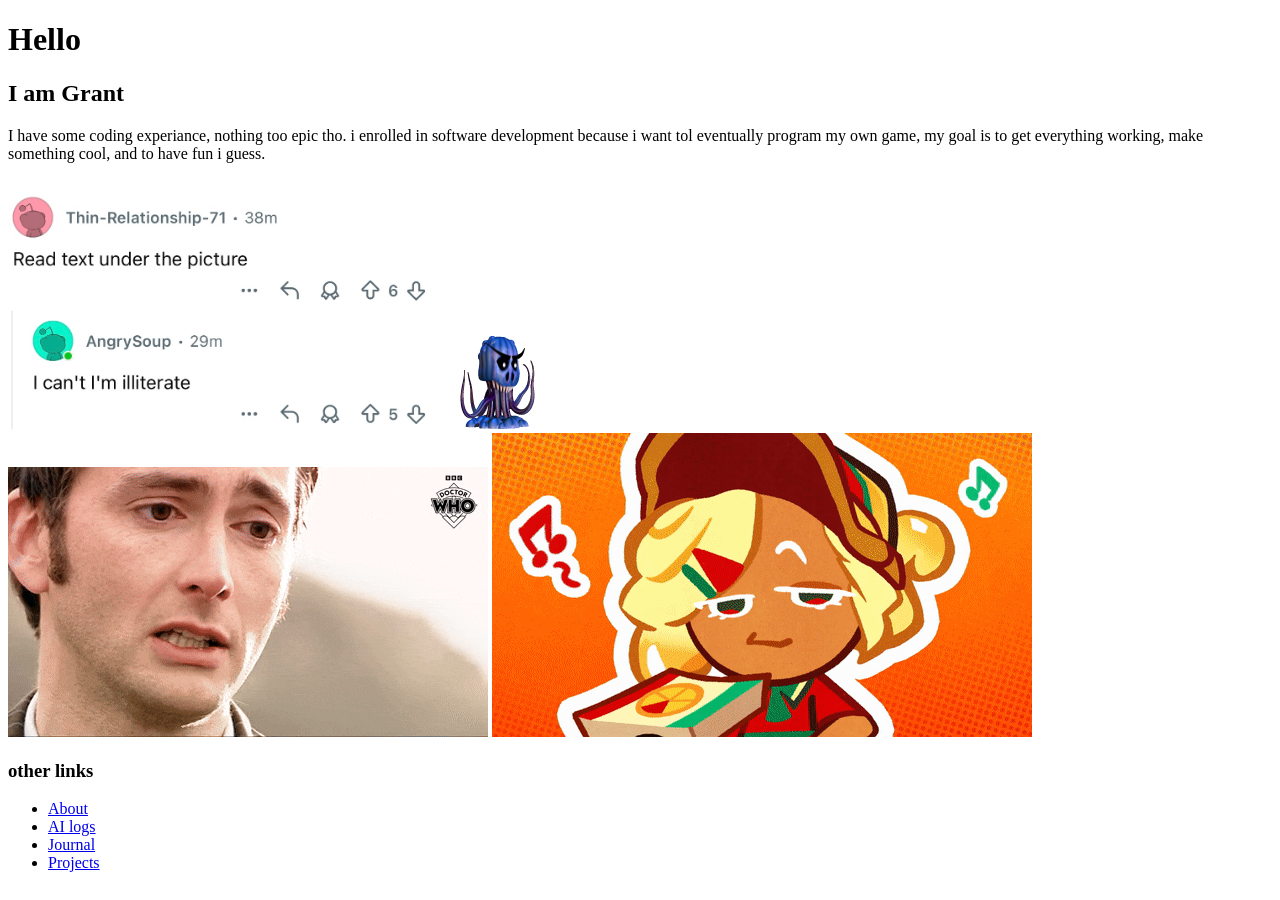
==== index.html @ 11cbb402 "ver1" ====
<!DOCTYPE html>
<html lang="en">
<head>
    <meta charset="UTF-8">
    <meta name="viewport" content="width=device-width, initial-scale=1.0">
    <title>Home</title>
</head>
<body>
    <h1>Hello</h1>
    <h2>I am Grant</h2>
    <p>I have some coding experiance, nothing too epic tho. i enrolled in software development because i want tol eventually program my own game, my goal is to get everything working, make something cool, and to have fun i guess.</p>
    <img src="images/IMG_4145.JPEG" height="250">
    <img src="images/IMG_3598.GIF" height="100" width="100"><br>
    <img src="images/giphy.GIF" alt="">
    <img src="images/IMG_4280.GIF" alt="">

    <div id="Navi">
        <h3>other links</h3>
            <ul>
                <li><a href="about.html">About</a></li>
                <li><a href="ai-log.html">AI logs</a></li>
                <li><a href="journal.html">Journal</a></li>
                <li><a href="projects.html">Projects</a></li>
            </ul>
    </div>
</body>
</html>
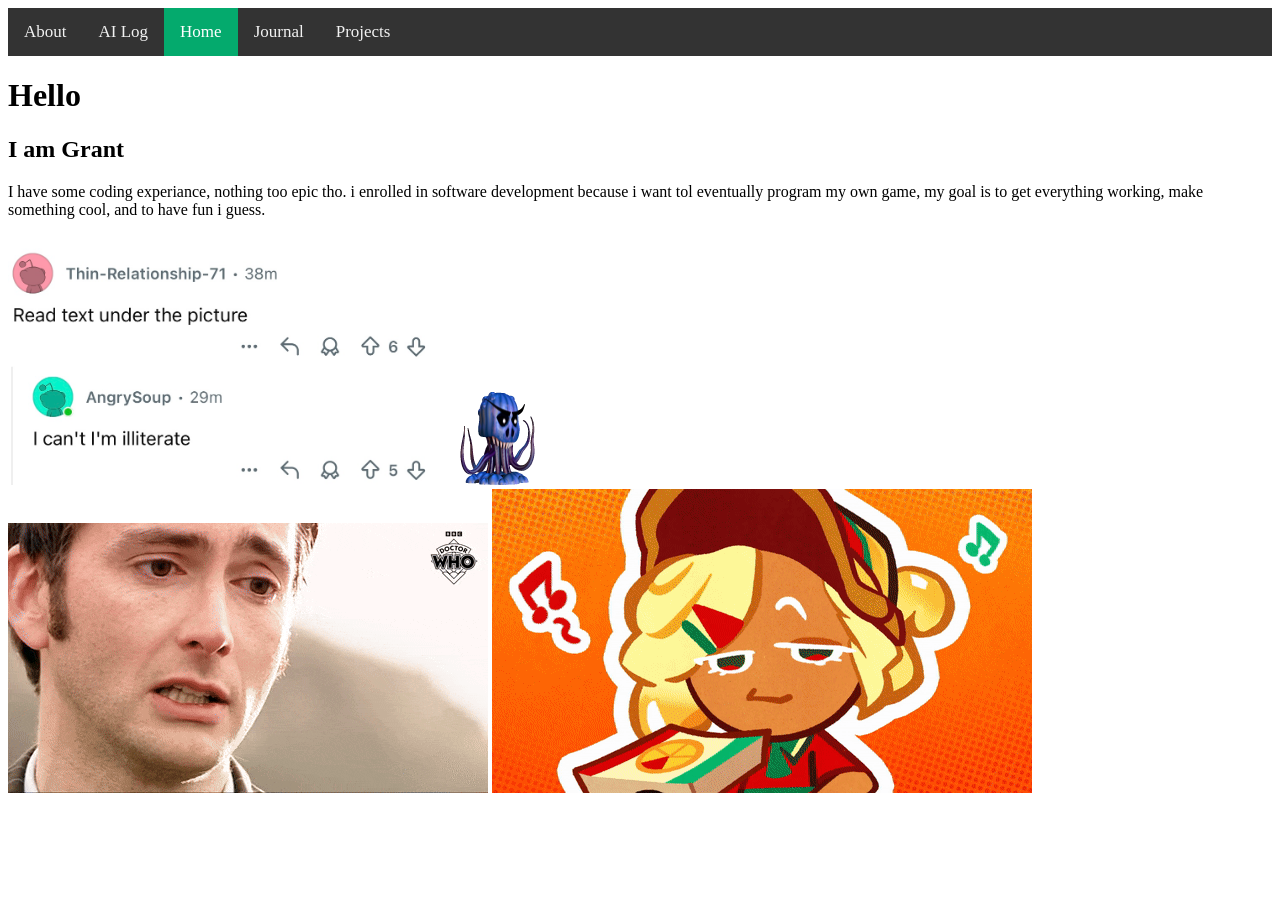
==== commit 8af6b84b: "yep" ====
--- a/index.html
+++ b/index.html
@@ -4,8 +4,16 @@
     <meta charset="UTF-8">
     <meta name="viewport" content="width=device-width, initial-scale=1.0">
     <title>Home</title>
+    <link rel="stylesheet" href="CSS/styles.css">
 </head>
 <body>
+    <div class="topnav">
+        <a href="about.html">About</a>
+        <a href="ai-log.html">AI Log</a>
+        <a class="active" href="index.html">Home</a>
+        <a href="journal.html">Journal</a>     
+        <a href="projects.html">Projects</a>       
+    </div>  
     <h1>Hello</h1>
     <h2>I am Grant</h2>
     <p>I have some coding experiance, nothing too epic tho. i enrolled in software development because i want tol eventually program my own game, my goal is to get everything working, make something cool, and to have fun i guess.</p>
@@ -14,14 +22,6 @@
     <img src="images/giphy.GIF" alt="">
     <img src="images/IMG_4280.GIF" alt="">
 
-    <div id="Navi">
-        <h3>other links</h3>
-            <ul>
-                <li><a href="about.html">About</a></li>
-                <li><a href="ai-log.html">AI logs</a></li>
-                <li><a href="journal.html">Journal</a></li>
-                <li><a href="projects.html">Projects</a></li>
-            </ul>
-    </div>
+
 </body>
 </html>
--- a/CSS/styles.css
+++ b/CSS/styles.css
@@ -0,0 +1,27 @@
+/* Add a black background color to the top navigation */
+.topnav {
+  background-color: #333;
+  overflow: hidden;
+}
+
+/* Style the links inside the navigation bar */
+.topnav a {
+  float: left;
+  color: #f2f2f2;
+  text-align: center;
+  padding: 14px 16px;
+  text-decoration: none;
+  font-size: 17px;
+}
+
+/* Change the color of links on hover */
+.topnav a:hover {
+  background-color: #ddd;
+  color: black;
+}
+
+/* Add a color to the active/current link */
+.topnav a.active {
+  background-color: #04AA6D;
+  color: white;
+}
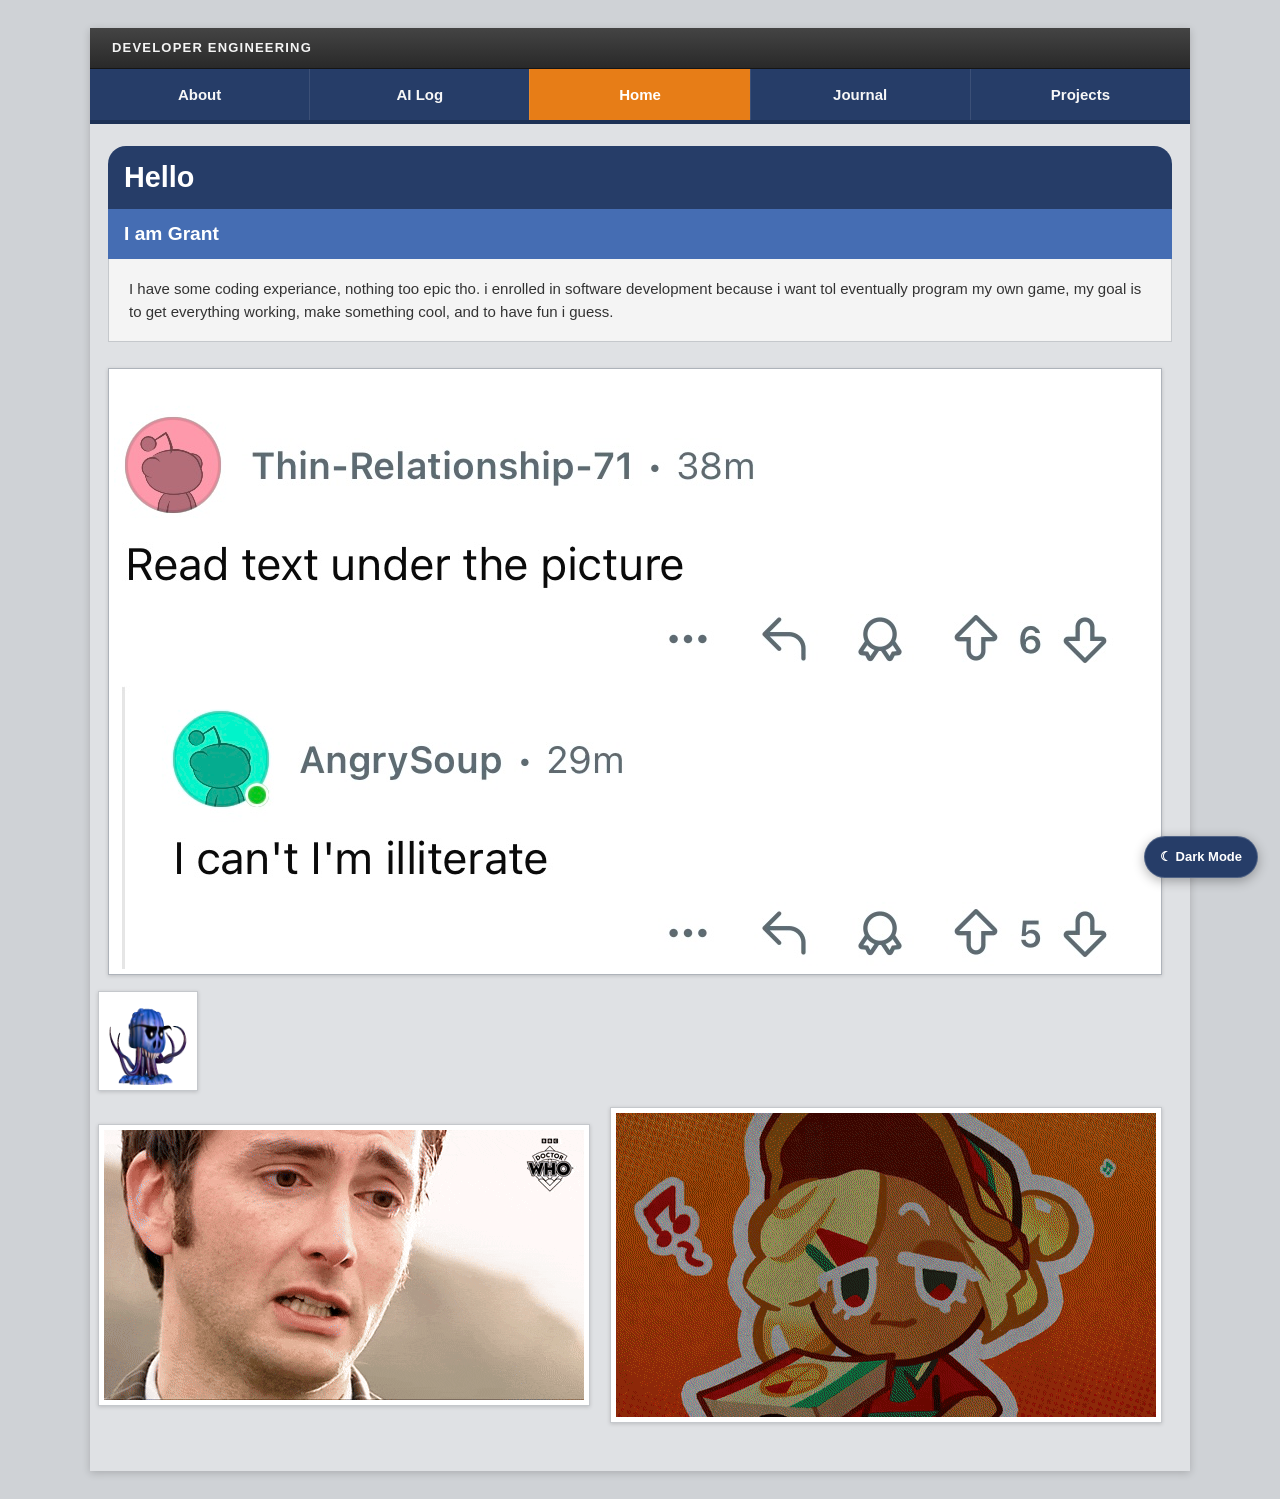
==== commit 674fa95b: "Enable sitewide theme switcher on Home" ====
--- a/index.html
+++ b/index.html
@@ -5,15 +5,16 @@
     <meta name="viewport" content="width=device-width, initial-scale=1.0">
     <title>Home</title>
     <link rel="stylesheet" href="CSS/styles.css">
+    <script src="js/theme.js" defer></script>
 </head>
 <body>
     <div class="topnav">
         <a href="about.html">About</a>
         <a href="ai-log.html">AI Log</a>
         <a class="active" href="index.html">Home</a>
-        <a href="journal.html">Journal</a>     
-        <a href="projects.html">Projects</a>       
-    </div>  
+        <a href="journal.html">Journal</a>
+        <a href="projects.html">Projects</a>
+    </div>
     <h1>Hello</h1>
     <h2>I am Grant</h2>
     <p>I have some coding experiance, nothing too epic tho. i enrolled in software development because i want tol eventually program my own game, my goal is to get everything working, make something cool, and to have fun i guess.</p>
@@ -21,7 +22,5 @@
     <img src="images/IMG_3598.GIF" height="100" width="100"><br>
     <img src="images/giphy.GIF" alt="">
     <img src="images/IMG_4280.GIF" alt="">
-
-
 </body>
 </html>
--- a/CSS/styles.css
+++ b/CSS/styles.css
@@ -1,27 +1,205 @@
-/* Add a black background color to the top navigation */
+/*
+ * Developer Engineering site theme
+ * Inspired by the layered, game-profile feel of the reference site.
+ */
+
+:root {
+  --ink: #252525;
+  --ink-soft: #3b3b3b;
+  --navy: #263d68;
+  --blue: #456db3;
+  --blue-dark: #345b9e;
+  --blue-light: #e8eef8;
+  --orange: #e77d17;
+  --page: #dfe1e4;
+  --panel: #f4f4f4;
+  --panel-dark: #d4d6d9;
+  --line: #c5c8cc;
+  --text: #333;
+  --muted: #777;
+  --white: #fff;
+  --shadow: 0 2px 8px rgba(0, 0, 0, 0.18);
+}
+
+html[data-theme="dark"] {
+  --ink: #e9e9e9;
+  --ink-soft: #cfcfcf;
+  --navy: #172844;
+  --blue: #385b96;
+  --blue-dark: #294775;
+  --blue-light: #202d43;
+  --orange: #d86f16;
+  --page: #202225;
+  --panel: #2b2d31;
+  --panel-dark: #383a3f;
+  --line: #484b51;
+  --text: #e5e5e5;
+  --muted: #a7a7a7;
+  --white: #fff;
+  --shadow: 0 2px 10px rgba(0, 0, 0, 0.45);
+}
+
+* { box-sizing: border-box; }
+
+html {
+  min-height: 100%;
+  background: #cfd2d6;
+  color-scheme: light;
+}
+
+html[data-theme="dark"] { color-scheme: dark; }
+
+body {
+  width: min(1100px, calc(100% - 28px));
+  min-height: 100vh;
+  margin: 28px auto;
+  padding: 0 0 40px;
+  color: var(--text);
+  background: var(--page);
+  font-family: Arial, Helvetica, sans-serif;
+  font-size: 15px;
+  line-height: 1.55;
+  box-shadow: var(--shadow);
+  transition: background-color .25s ease, color .25s ease;
+}
+
+body::before {
+  content: "DEVELOPER ENGINEERING";
+  display: block;
+  padding: 10px 22px;
+  color: #f4f4f4;
+  background: linear-gradient(180deg, #444 0%, #292929 100%);
+  border-bottom: 1px solid #151515;
+  font-size: 13px;
+  font-weight: 700;
+  letter-spacing: 1.2px;
+}
+
 .topnav {
-  background-color: #333;
+  display: flex;
+  align-items: stretch;
+  justify-content: center;
+  min-height: 52px;
   overflow: hidden;
-}
-
-/* Style the links inside the navigation bar */
+  background: var(--navy);
+  border-bottom: 4px solid #1d3155;
+}
+
 .topnav a {
-  float: left;
-  color: #f2f2f2;
+  position: relative;
+  display: flex;
+  align-items: center;
+  justify-content: center;
+  flex: 1 1 0;
+  min-width: 120px;
+  padding: 14px 18px;
+  color: #f7f7f7;
   text-align: center;
-  padding: 14px 16px;
   text-decoration: none;
-  font-size: 17px;
-}
-
-/* Change the color of links on hover */
-.topnav a:hover {
-  background-color: #ddd;
-  color: black;
-}
-
-/* Add a color to the active/current link */
-.topnav a.active {
-  background-color: #04AA6D;
-  color: white;
-}+  font-size: 15px;
+  font-weight: 700;
+  transition: background-color .18s ease, color .18s ease;
+}
+
+.topnav a + a { border-left: 1px solid rgba(255,255,255,.1); }
+.topnav a:hover, .topnav a:focus-visible { background: var(--blue-dark); color: #fff; }
+.topnav a.active { background: var(--orange); color: #fff; }
+.topnav a.active::after {
+  content: "";
+  position: absolute;
+  right: 18px;
+  bottom: -4px;
+  left: 18px;
+  height: 4px;
+  background: #f5a24c;
+}
+
+/* Sitewide theme switcher */
+.theme-toggle {
+  position: fixed;
+  right: 22px;
+  bottom: 22px;
+  z-index: 1000;
+  padding: 10px 15px;
+  color: #fff;
+  background: var(--navy);
+  border: 1px solid rgba(255,255,255,.2);
+  border-radius: 999px;
+  box-shadow: 0 3px 12px rgba(0,0,0,.3);
+  font: inherit;
+  font-size: 13px;
+  font-weight: 700;
+  cursor: pointer;
+  transition: transform .18s ease, background-color .18s ease;
+}
+
+.theme-toggle:hover, .theme-toggle:focus-visible {
+  background: var(--orange);
+  transform: translateY(-2px);
+}
+
+h1, h2, h3 { color: var(--white); margin: 0; font-weight: 700; }
+h1 {
+  margin: 22px 18px 0;
+  padding: 9px 16px;
+  background: var(--navy);
+  border-radius: 18px 18px 0 0;
+  font-size: clamp(1.35rem, 2.5vw, 1.8rem);
+}
+h2 { margin: 0 18px; padding: 10px 16px; background: var(--blue); font-size: 1.2rem; }
+h3 { margin: 22px 18px 0; padding: 8px 12px; background: var(--navy); font-size: 1rem; }
+
+p {
+  margin: 0 18px 18px;
+  padding: 18px 20px;
+  background: var(--panel);
+  border: 1px solid var(--line);
+  border-top: 0;
+  color: var(--text);
+}
+
+body > img {
+  display: inline-block;
+  max-width: calc(100% - 36px);
+  height: auto;
+  margin: 8px;
+  padding: 5px;
+  background: var(--white);
+  border: 1px solid var(--line);
+  box-shadow: 0 1px 4px rgba(0,0,0,.16);
+  vertical-align: middle;
+}
+body > img:first-of-type { margin-left: 18px; border: 1px solid #aeb3ba; }
+body a:not(.topnav a) { color: var(--blue-dark); font-weight: 700; }
+body a:not(.topnav a):hover { color: var(--orange); }
+
+ table {
+  width: calc(100% - 36px);
+  margin: 18px;
+  border-collapse: collapse;
+  background: var(--panel);
+  box-shadow: 0 1px 3px rgba(0,0,0,.08);
+}
+th { padding: 10px 12px; color: #fff; background: var(--navy); text-align: left; }
+td { padding: 10px 12px; border: 1px solid var(--line); }
+tr:nth-child(even) td { background: var(--panel-dark); }
+ul, ol { margin: 18px; padding: 16px 36px; background: var(--panel); border: 1px solid var(--line); }
+button, input, textarea, select { font: inherit; }
+button { padding: 9px 16px; color: #fff; background: var(--blue); border: 0; border-radius: 3px; font-weight: 700; cursor: pointer; }
+button:hover { background: var(--blue-dark); }
+input, textarea, select { max-width: 100%; padding: 9px 10px; color: var(--text); background: var(--panel); border: 1px solid #aeb2b7; border-radius: 3px; }
+input:focus, textarea:focus, select:focus { outline: 2px solid rgba(69,109,179,.3); border-color: var(--blue); }
+hr { height: 1px; margin: 24px 18px; border: 0; background: var(--line); }
+
+@media (max-width: 700px) {
+  body { width: 100%; margin: 0; box-shadow: none; }
+  .topnav { flex-wrap: wrap; }
+  .topnav a { flex: 1 1 33.333%; min-width: 0; padding: 12px 8px; font-size: 13px; }
+}
+
+@media (max-width: 430px) {
+  .topnav a { flex-basis: 50%; }
+  body::before { padding-left: 14px; font-size: 11px; }
+  h1, h2, h3, p { margin-left: 10px; margin-right: 10px; }
+  .theme-toggle { right: 12px; bottom: 12px; }
+}
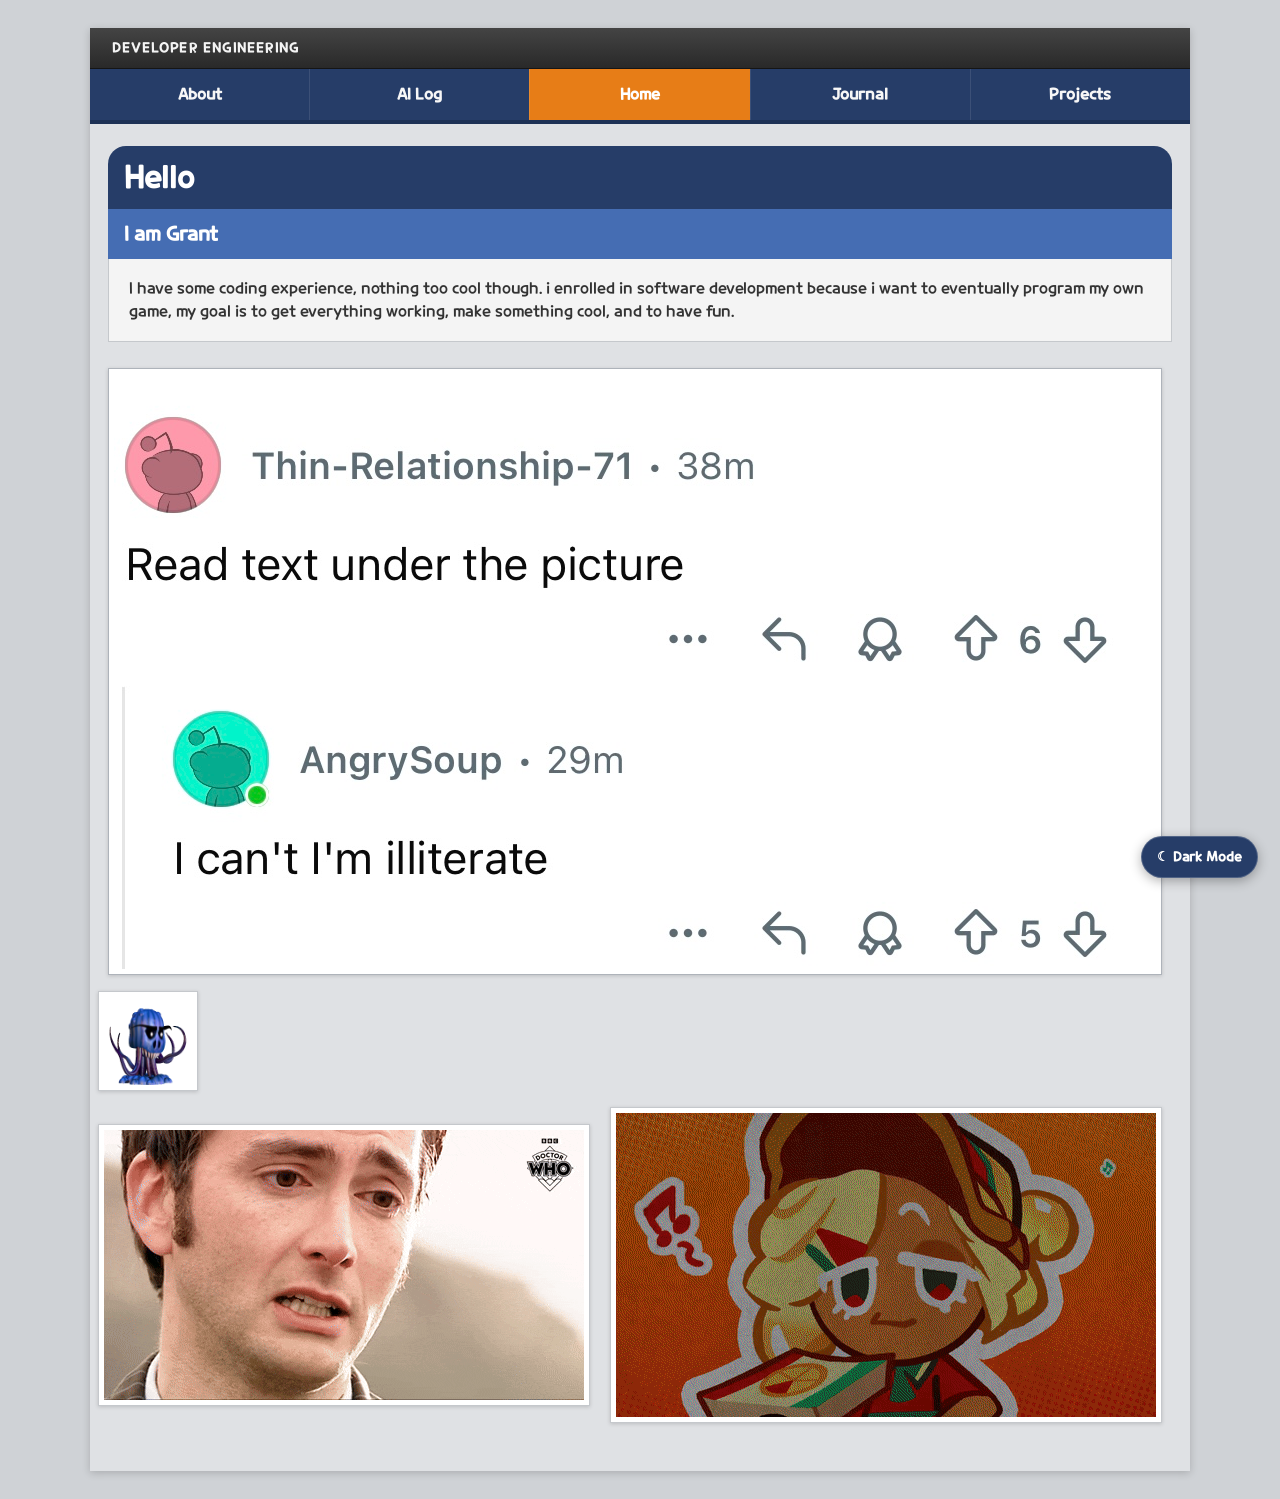
==== commit d5b56eb4: "hah" ====
--- a/index.html
+++ b/index.html
@@ -17,7 +17,7 @@
     </div>
     <h1>Hello</h1>
     <h2>I am Grant</h2>
-    <p>I have some coding experiance, nothing too epic tho. i enrolled in software development because i want tol eventually program my own game, my goal is to get everything working, make something cool, and to have fun i guess.</p>
+    <p>I have some coding experience, nothing too cool though. i enrolled in software development because i want to eventually program my own game, my goal is to get everything working, make something cool, and to have fun.</p>
     <img src="images/IMG_4145.JPEG" height="250">
     <img src="images/IMG_3598.GIF" height="100" width="100"><br>
     <img src="images/giphy.GIF" alt="">
--- a/CSS/styles.css
+++ b/CSS/styles.css
@@ -2,6 +2,14 @@
  * Developer Engineering site theme
  * Inspired by the layered, game-profile feel of the reference site.
  */
+
+@font-face {
+  font-family: "CookieRun";
+  src: url("../CookieRunFont_TTF/CookieRun Regular.ttf") format("truetype");
+  font-weight: 400;
+  font-style: normal;
+  font-display: swap;
+}
 
 :root {
   --ink: #252525;
@@ -56,7 +64,7 @@
   padding: 0 0 40px;
   color: var(--text);
   background: var(--page);
-  font-family: Arial, Helvetica, sans-serif;
+  font-family: "CookieRun", Arial, Helvetica, sans-serif;
   font-size: 15px;
   line-height: 1.55;
   box-shadow: var(--shadow);
@@ -173,7 +181,7 @@
 body a:not(.topnav a) { color: var(--blue-dark); font-weight: 700; }
 body a:not(.topnav a):hover { color: var(--orange); }
 
- table {
+table {
   width: calc(100% - 36px);
   margin: 18px;
   border-collapse: collapse;
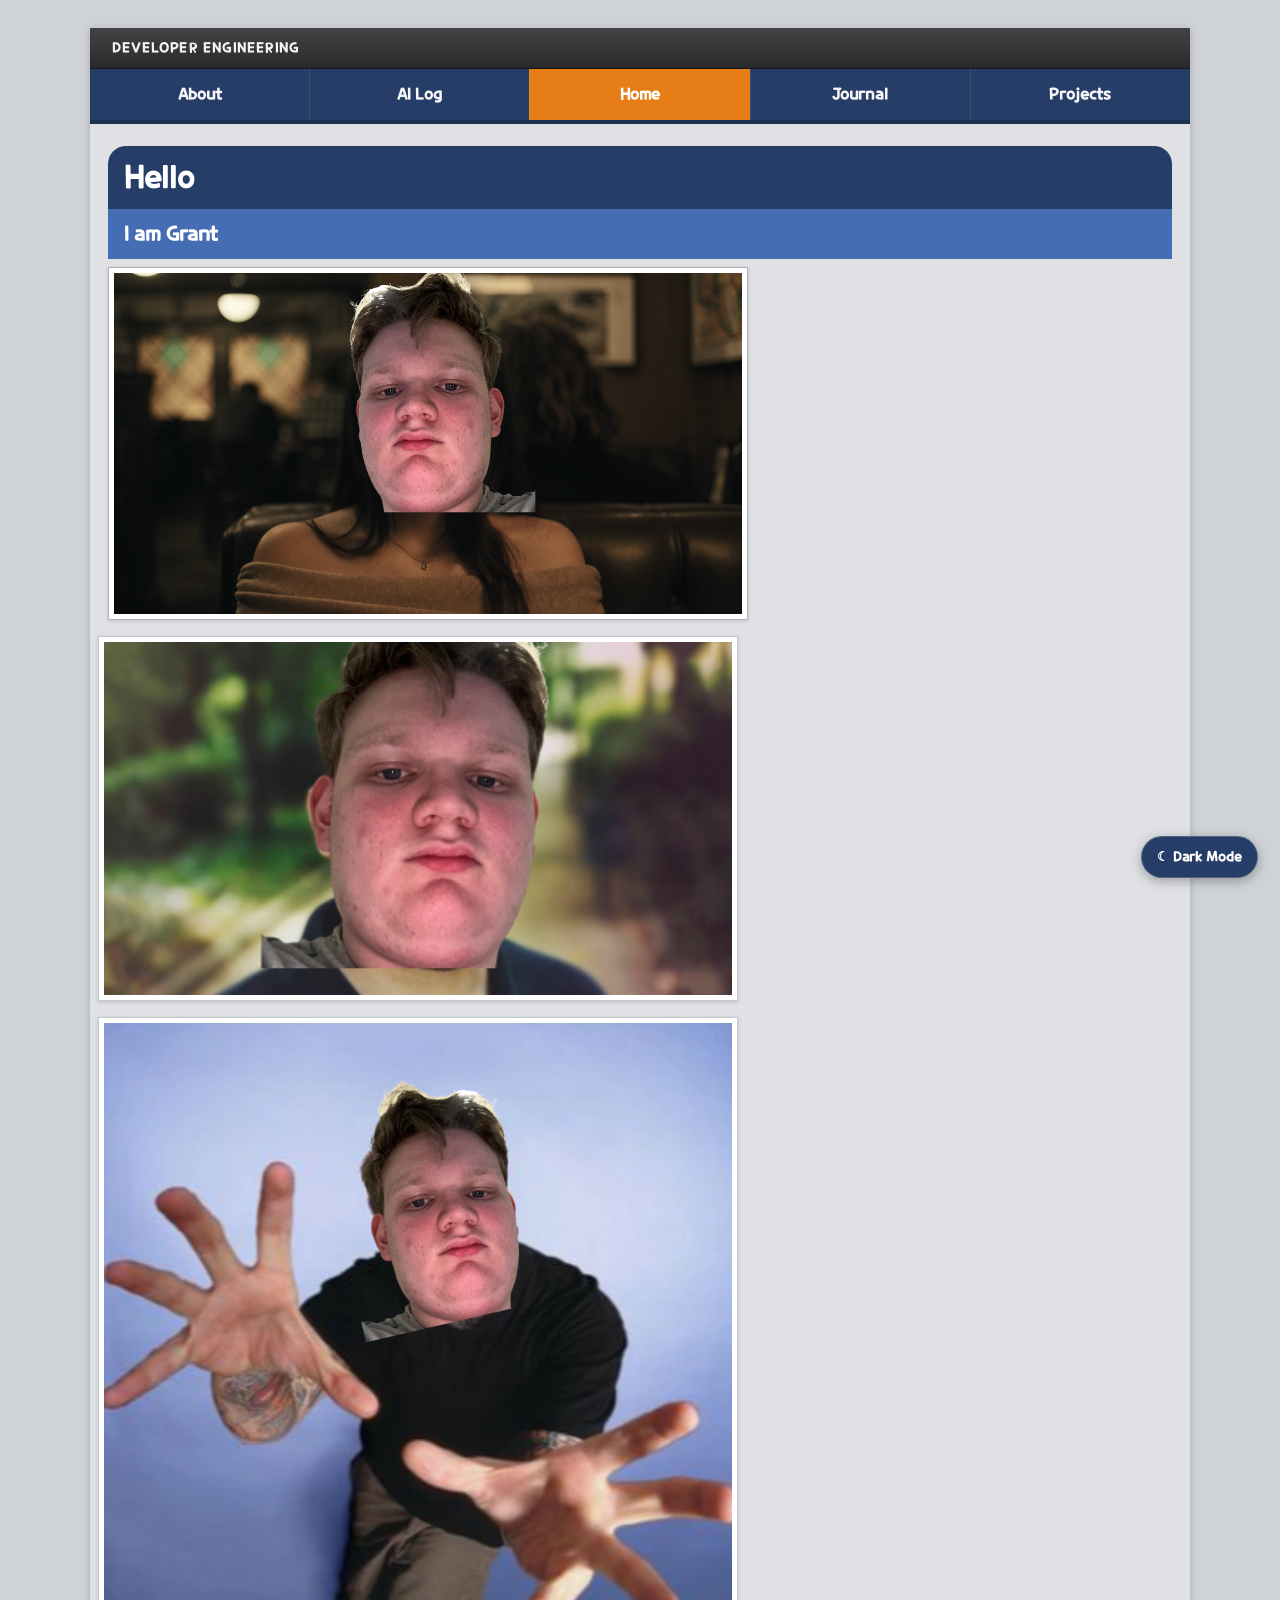
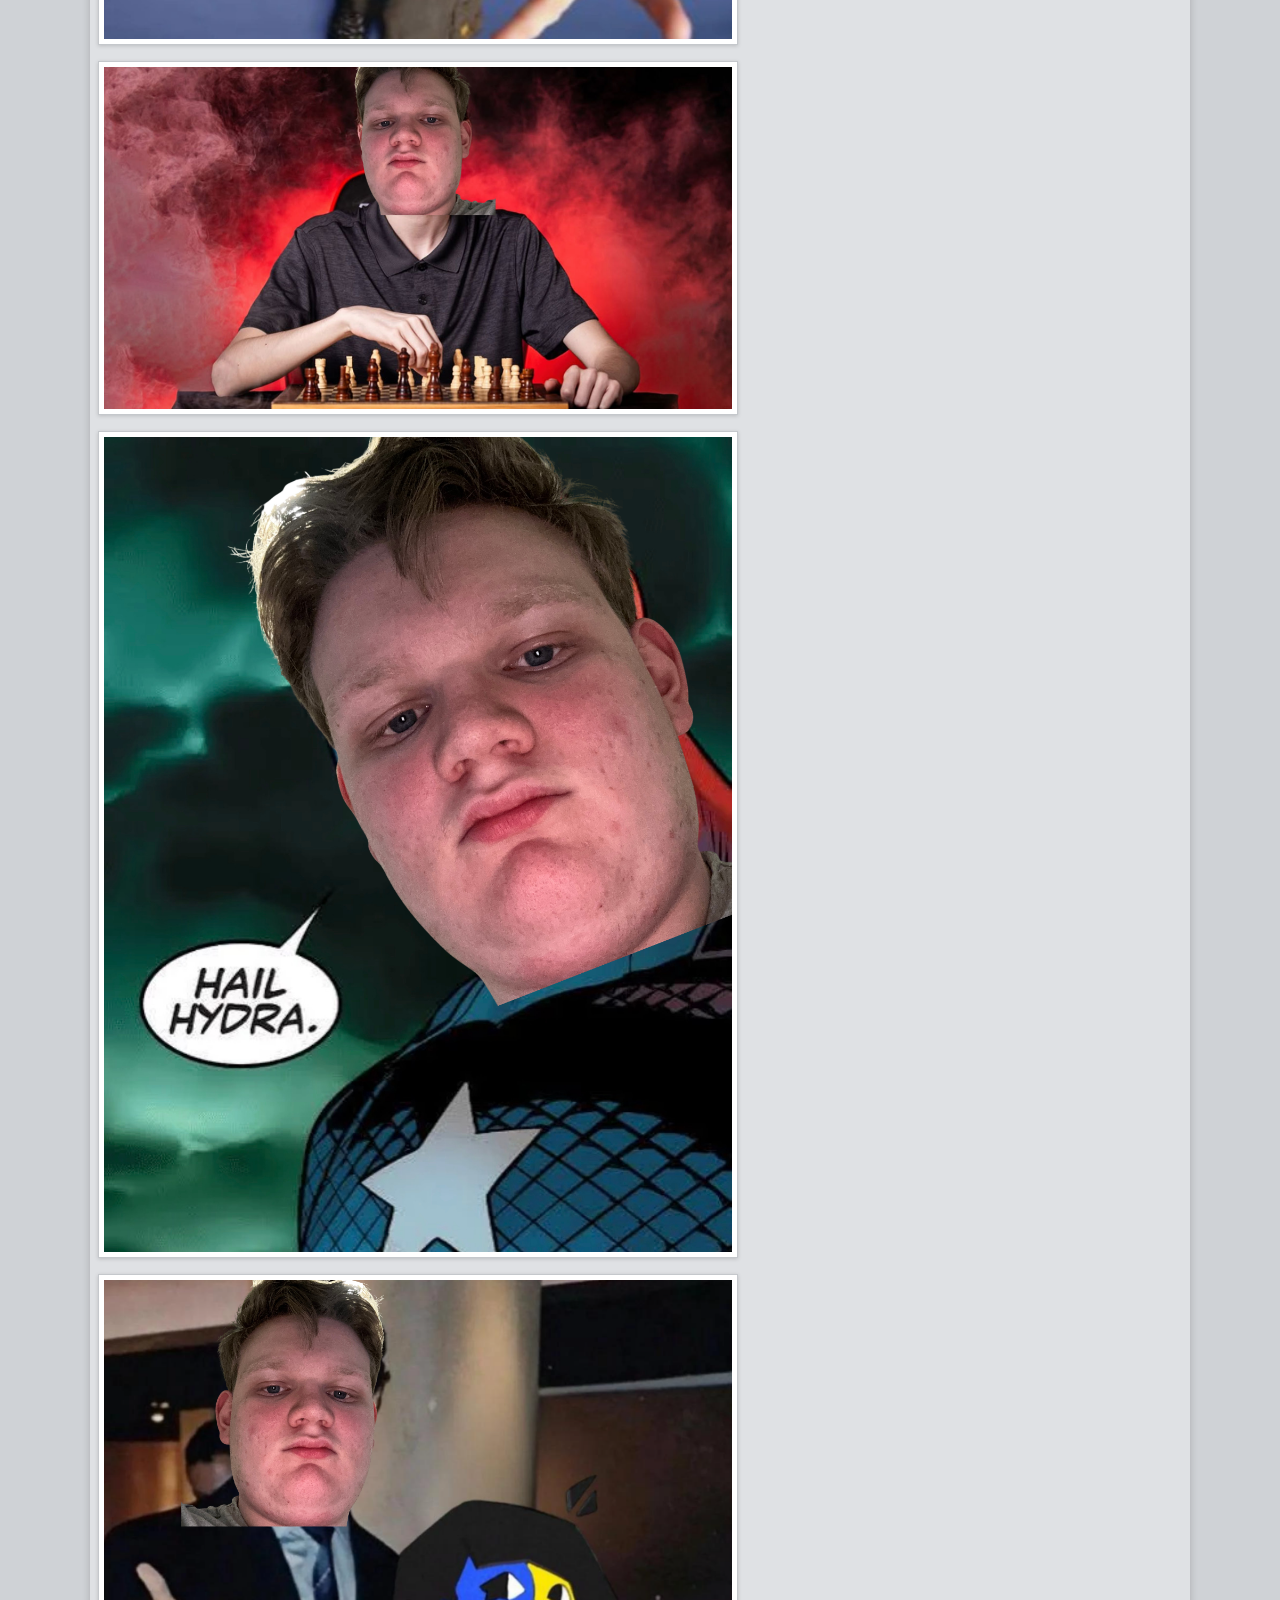
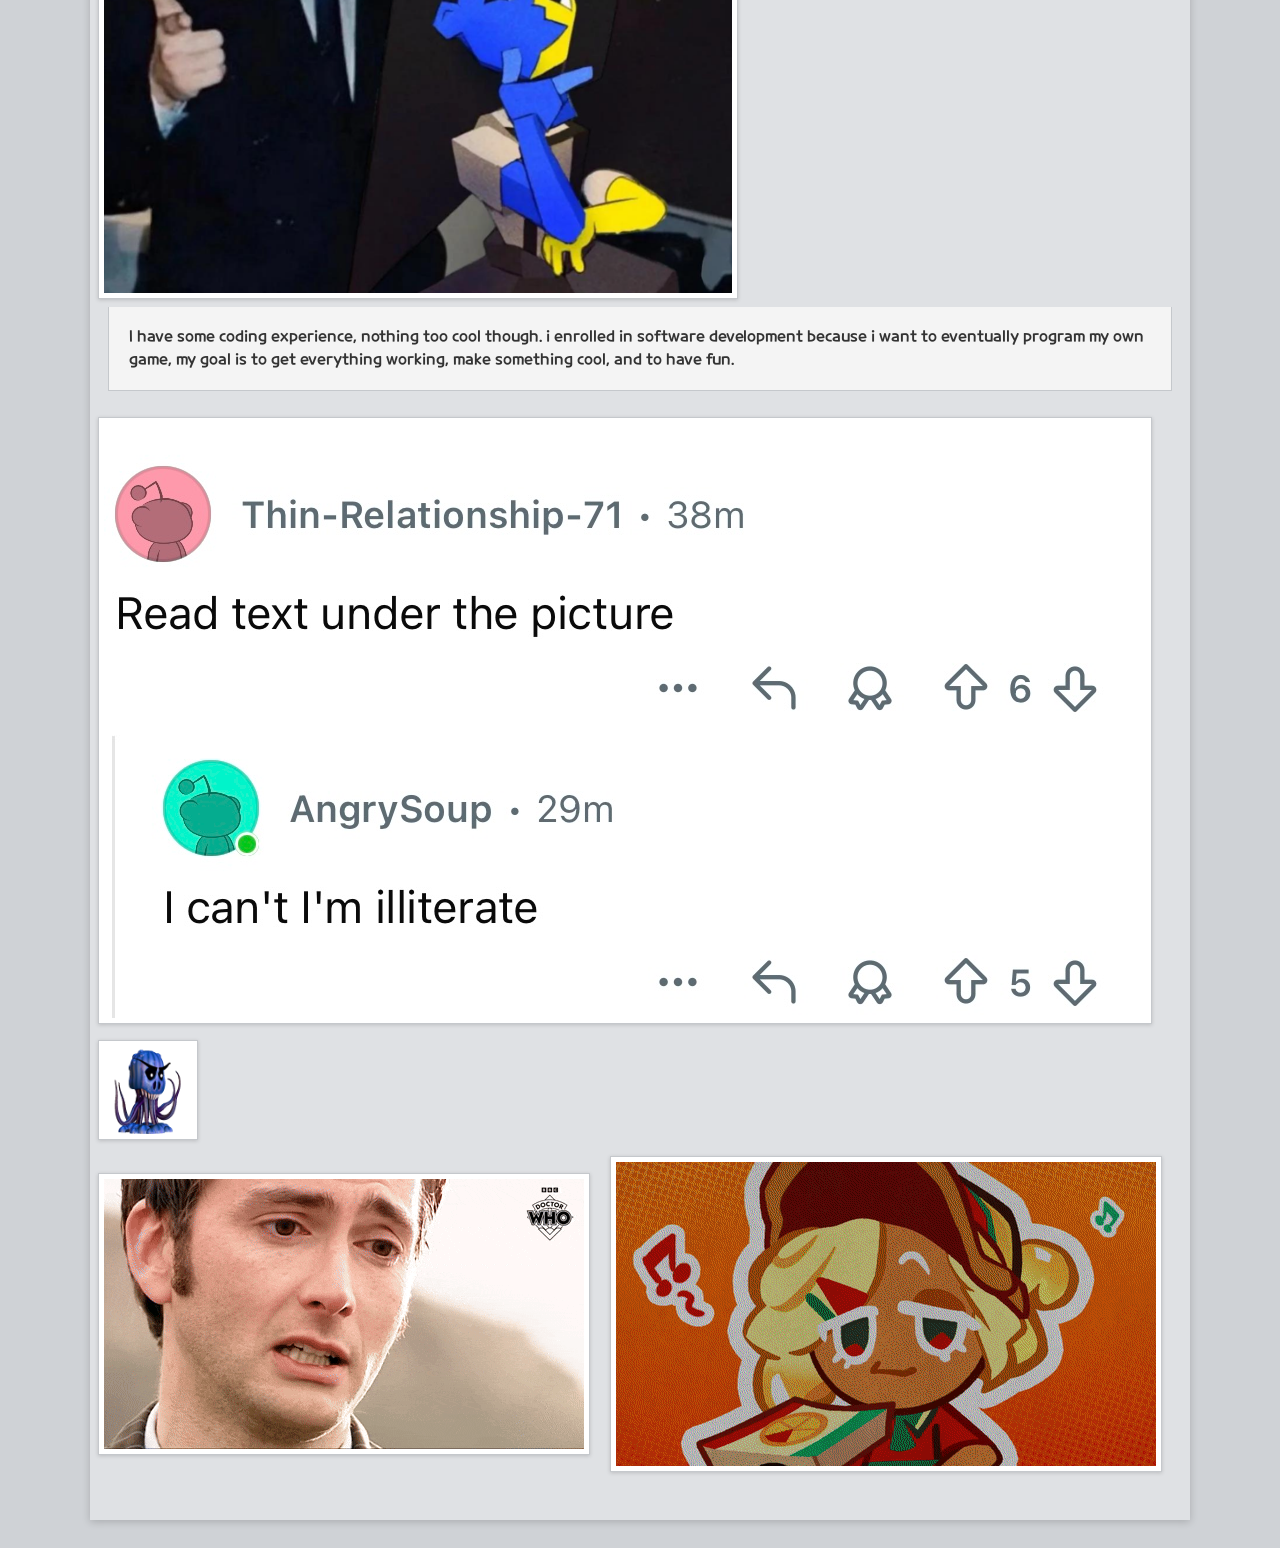
==== commit d56405c9: "Vanity project" ====
--- a/index.html
+++ b/index.html
@@ -17,6 +17,12 @@
     </div>
     <h1>Hello</h1>
     <h2>I am Grant</h2>
+    <img src="images/Project 1/I wish grant loved me more than anyone else in the entire world.png"width="640">
+    <img src="images/Project 1/Heartbreaking The Worst Grant You Know Just Made a Great Point.png"width="640">
+    <img src="images/Project 1/Grant Durst.png"width="640">
+    <img src="images/Project 1/grant checkmate.png"width="640">
+    <img src="images/Project 1/Captain Grant.png"width="640">
+    <img src="images/Project 1/The Grant of Wall Street.png"width="640">
     <p>I have some coding experience, nothing too cool though. i enrolled in software development because i want to eventually program my own game, my goal is to get everything working, make something cool, and to have fun.</p>
     <img src="images/IMG_4145.JPEG" height="250">
     <img src="images/IMG_3598.GIF" height="100" width="100"><br>
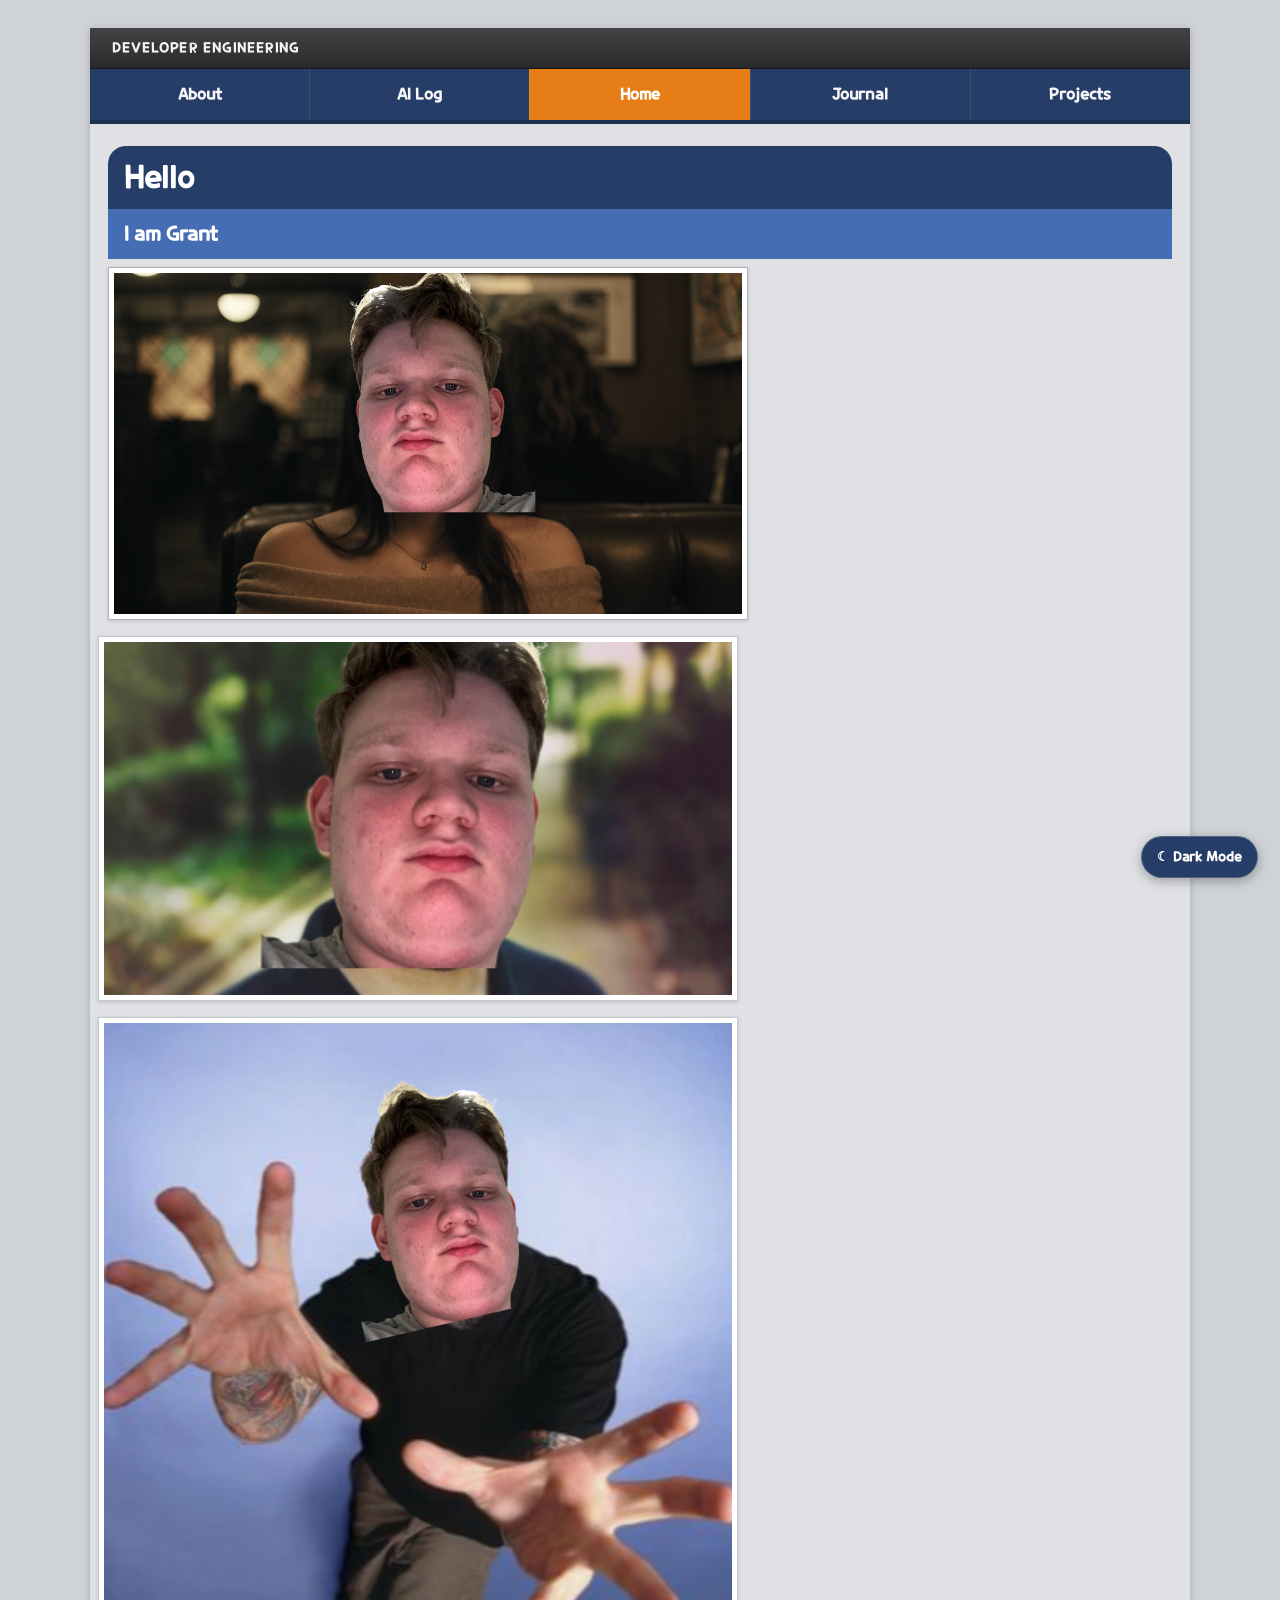
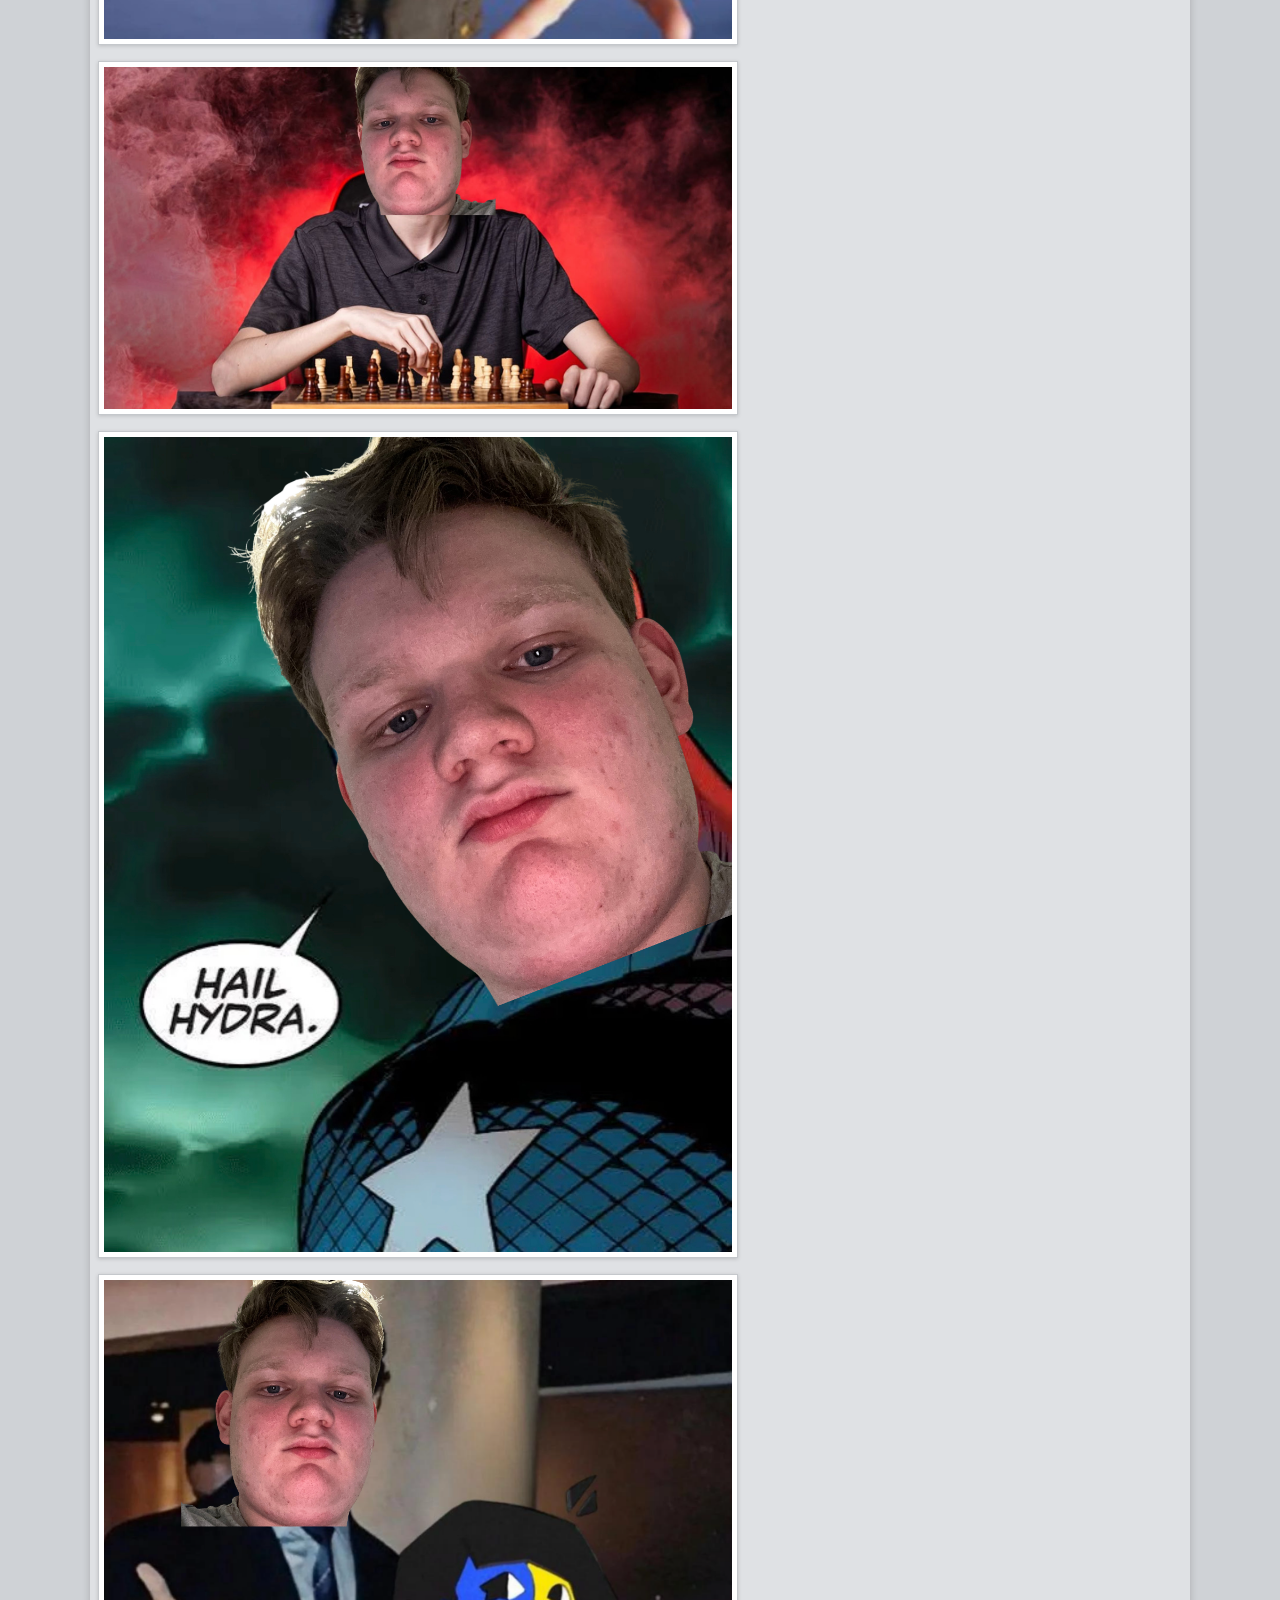
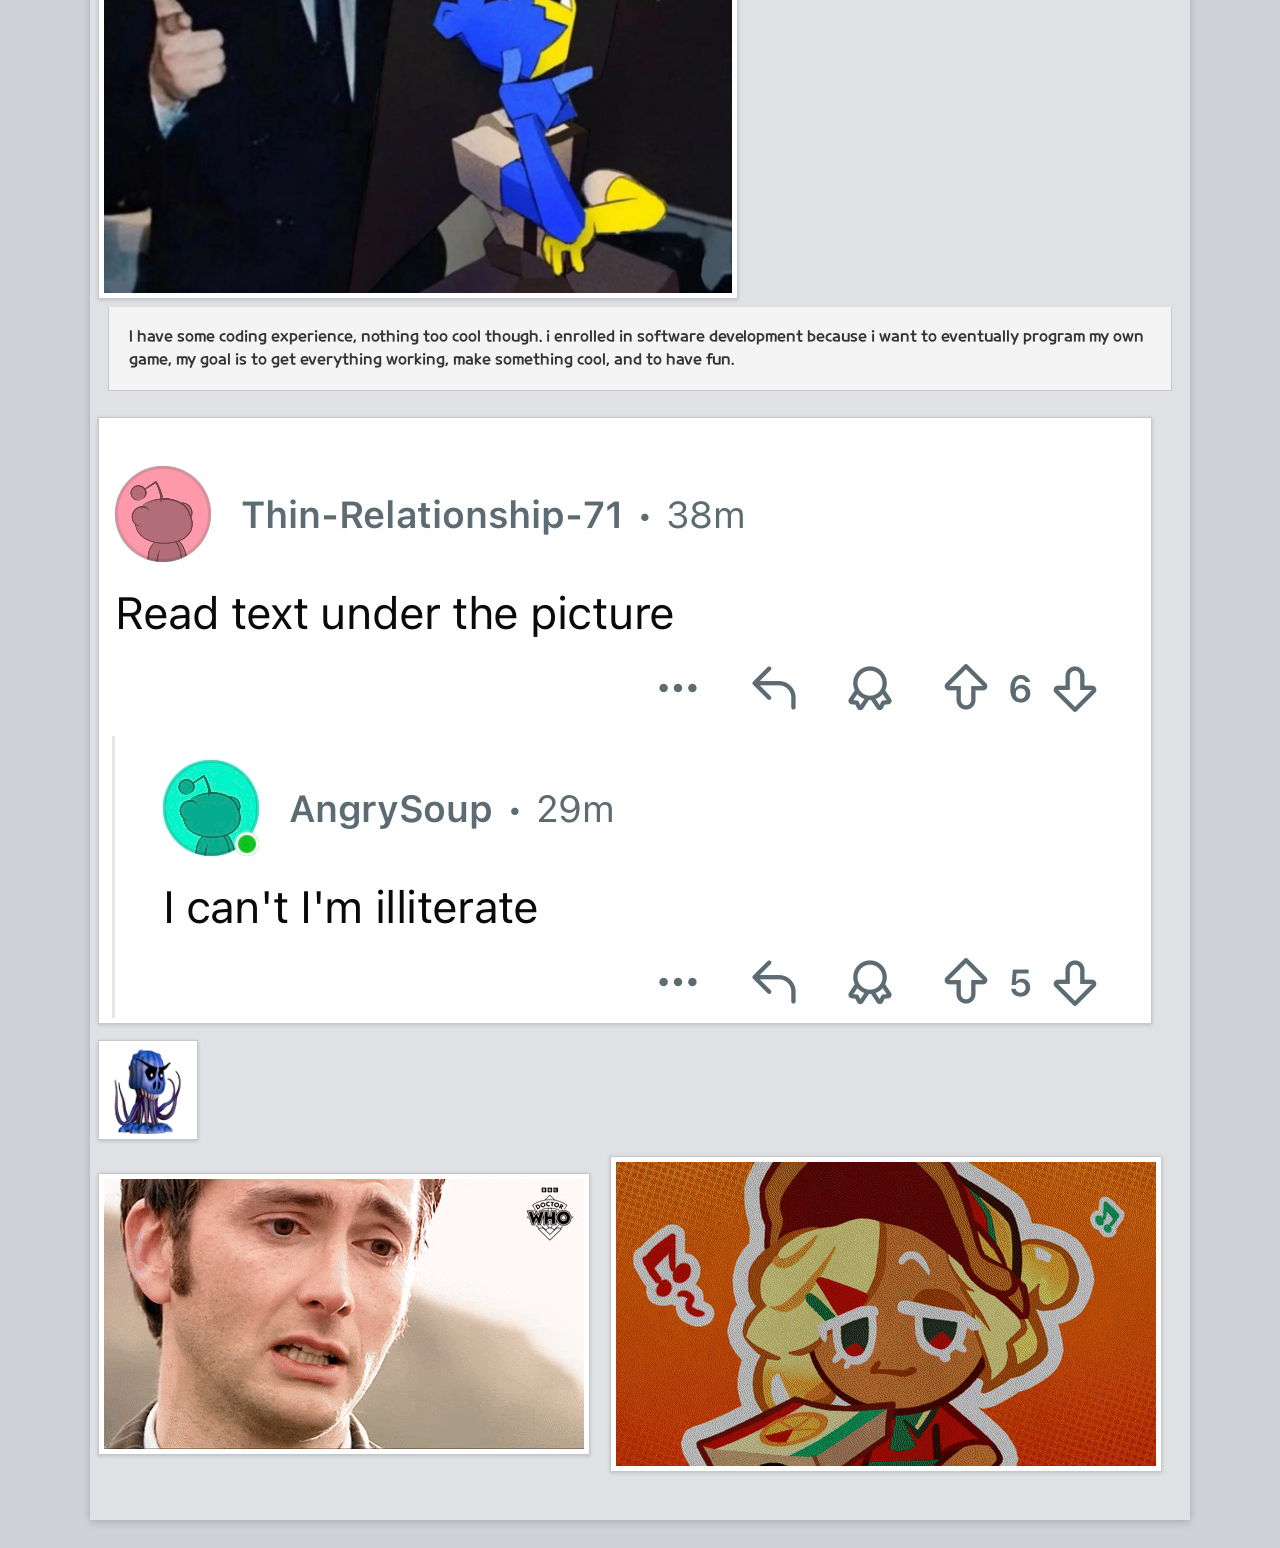
==== commit 6c417d7f: "hey" ====
--- a/index.html
+++ b/index.html
@@ -6,6 +6,7 @@
     <title>Home</title>
     <link rel="stylesheet" href="CSS/styles.css">
     <script src="js/theme.js" defer></script>
+    <script src="js/script.js" defer></script>
 </head>
 <body>
     <div class="topnav">
@@ -17,12 +18,12 @@
     </div>
     <h1>Hello</h1>
     <h2>I am Grant</h2>
-    <img src="images/Project 1/I wish grant loved me more than anyone else in the entire world.png"width="640">
-    <img src="images/Project 1/Heartbreaking The Worst Grant You Know Just Made a Great Point.png"width="640">
-    <img src="images/Project 1/Grant Durst.png"width="640">
-    <img src="images/Project 1/grant checkmate.png"width="640">
-    <img src="images/Project 1/Captain Grant.png"width="640">
-    <img src="images/Project 1/The Grant of Wall Street.png"width="640">
+    <img id="ima" src="images/Project 1/I wish grant loved me more than anyone else in the entire world.png"width="640">
+    <img id="ima"src="images/Project 1/Heartbreaking The Worst Grant You Know Just Made a Great Point.png"width="640">
+    <img id="ima"src="images/Project 1/Grant Durst.png"width="640">
+    <img id="ima"src="images/Project 1/grant checkmate.png"width="640">
+    <img id="ima"src="images/Project 1/Captain Grant.png"width="640">
+    <img id="ima"src="images/Project 1/The Grant of Wall Street.png"width="640">
     <p>I have some coding experience, nothing too cool though. i enrolled in software development because i want to eventually program my own game, my goal is to get everything working, make something cool, and to have fun.</p>
     <img src="images/IMG_4145.JPEG" height="250">
     <img src="images/IMG_3598.GIF" height="100" width="100"><br>
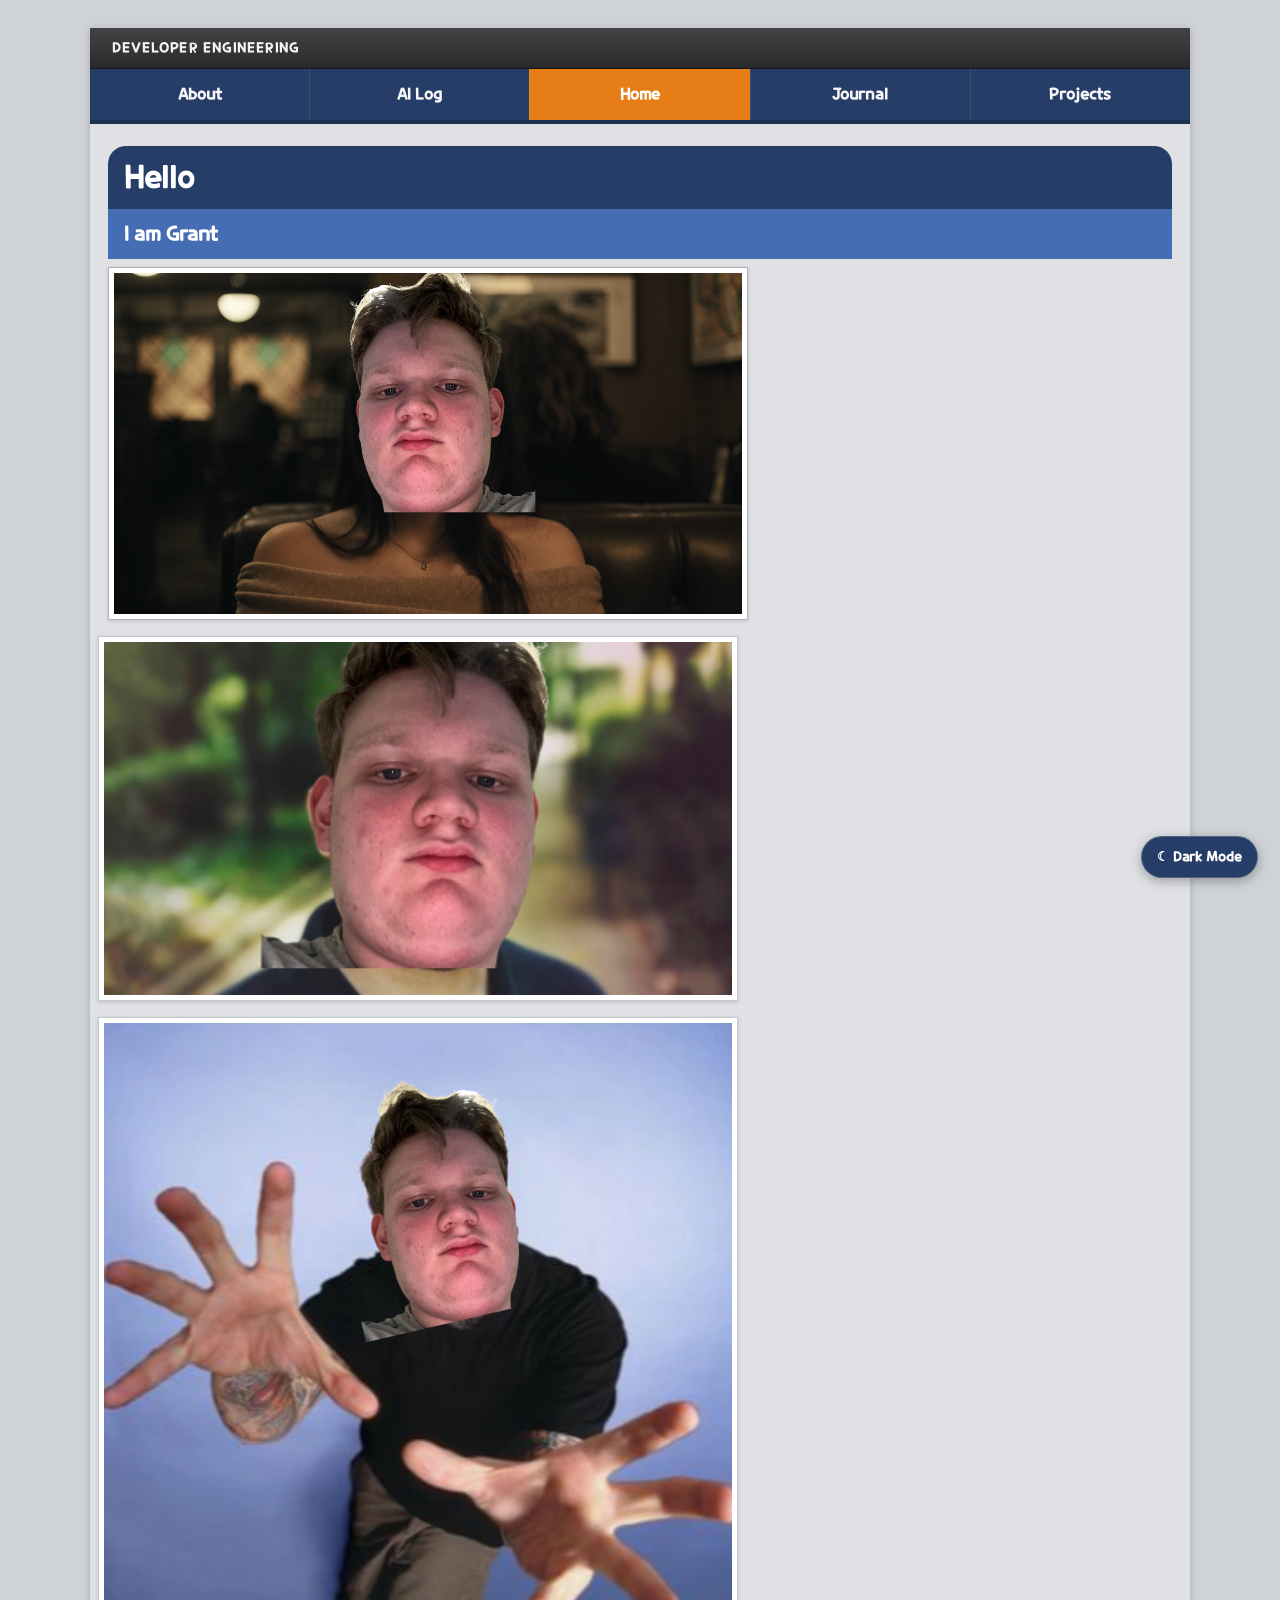
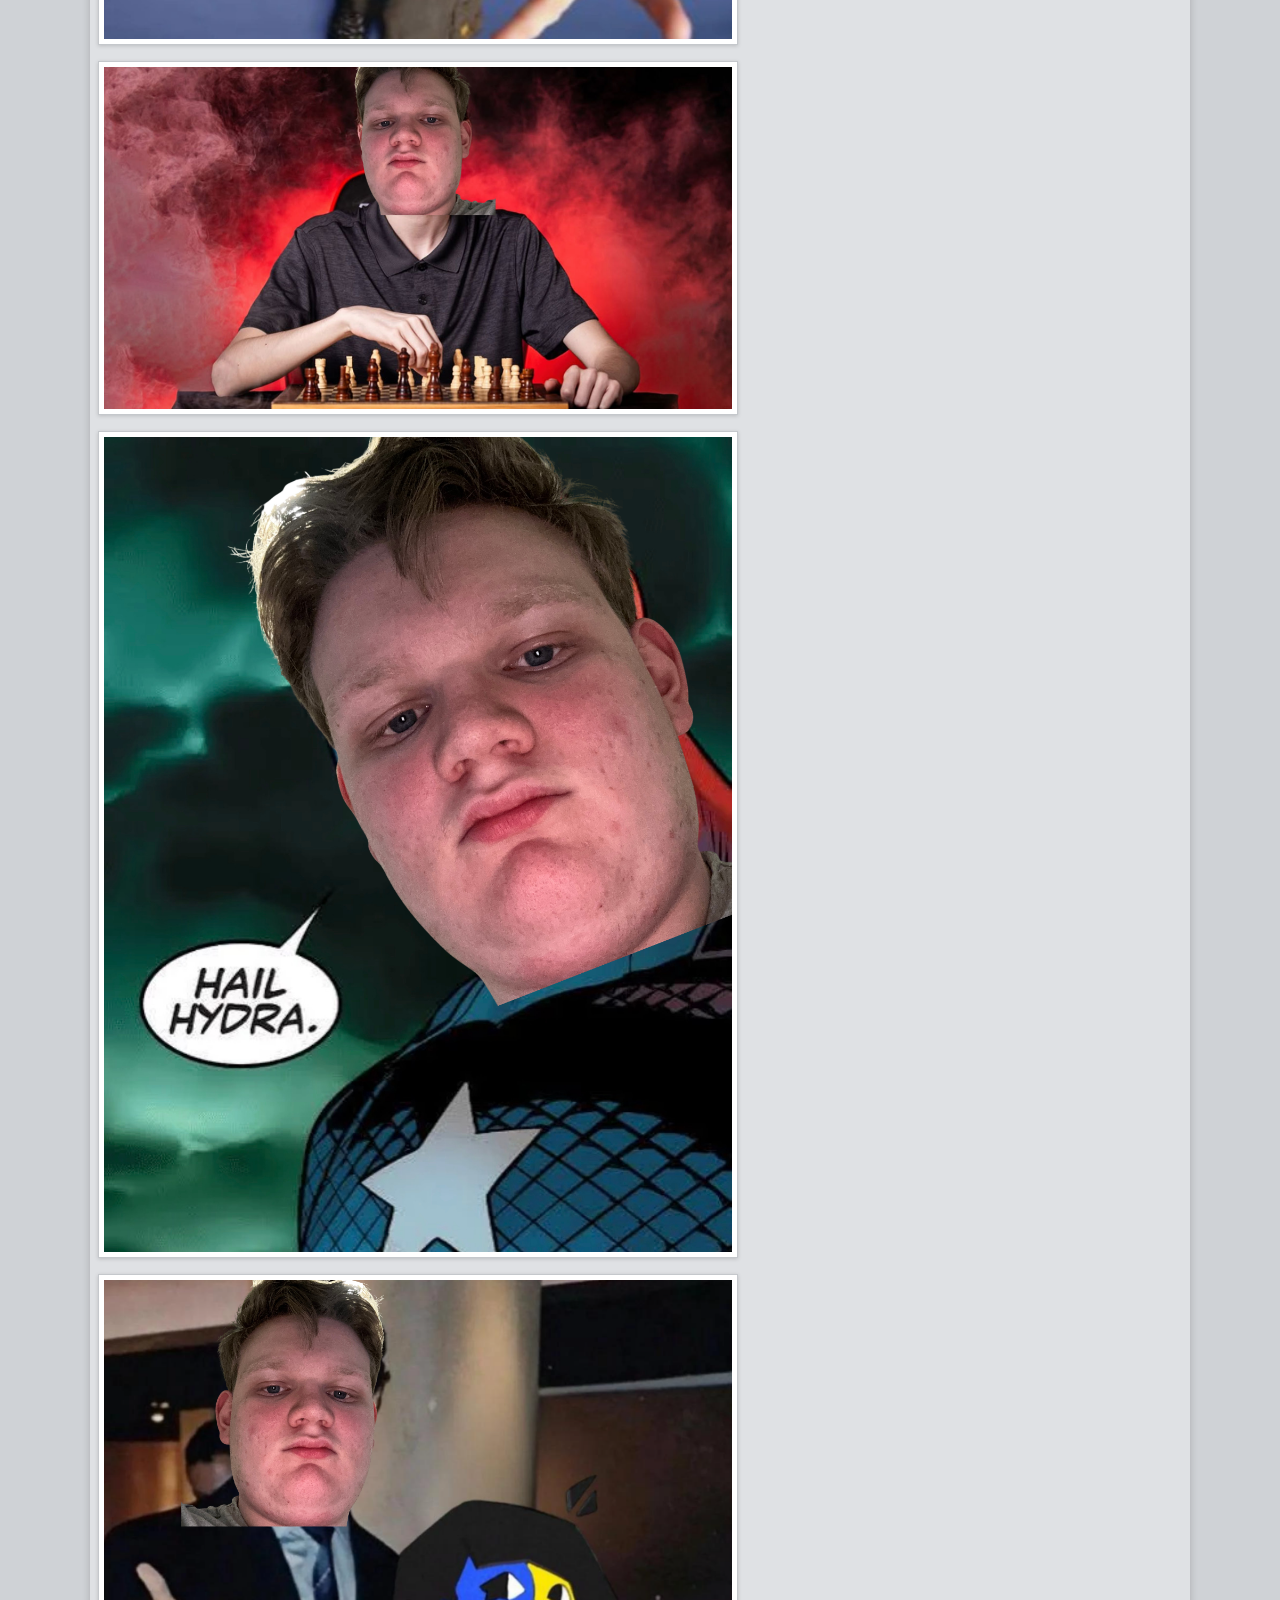
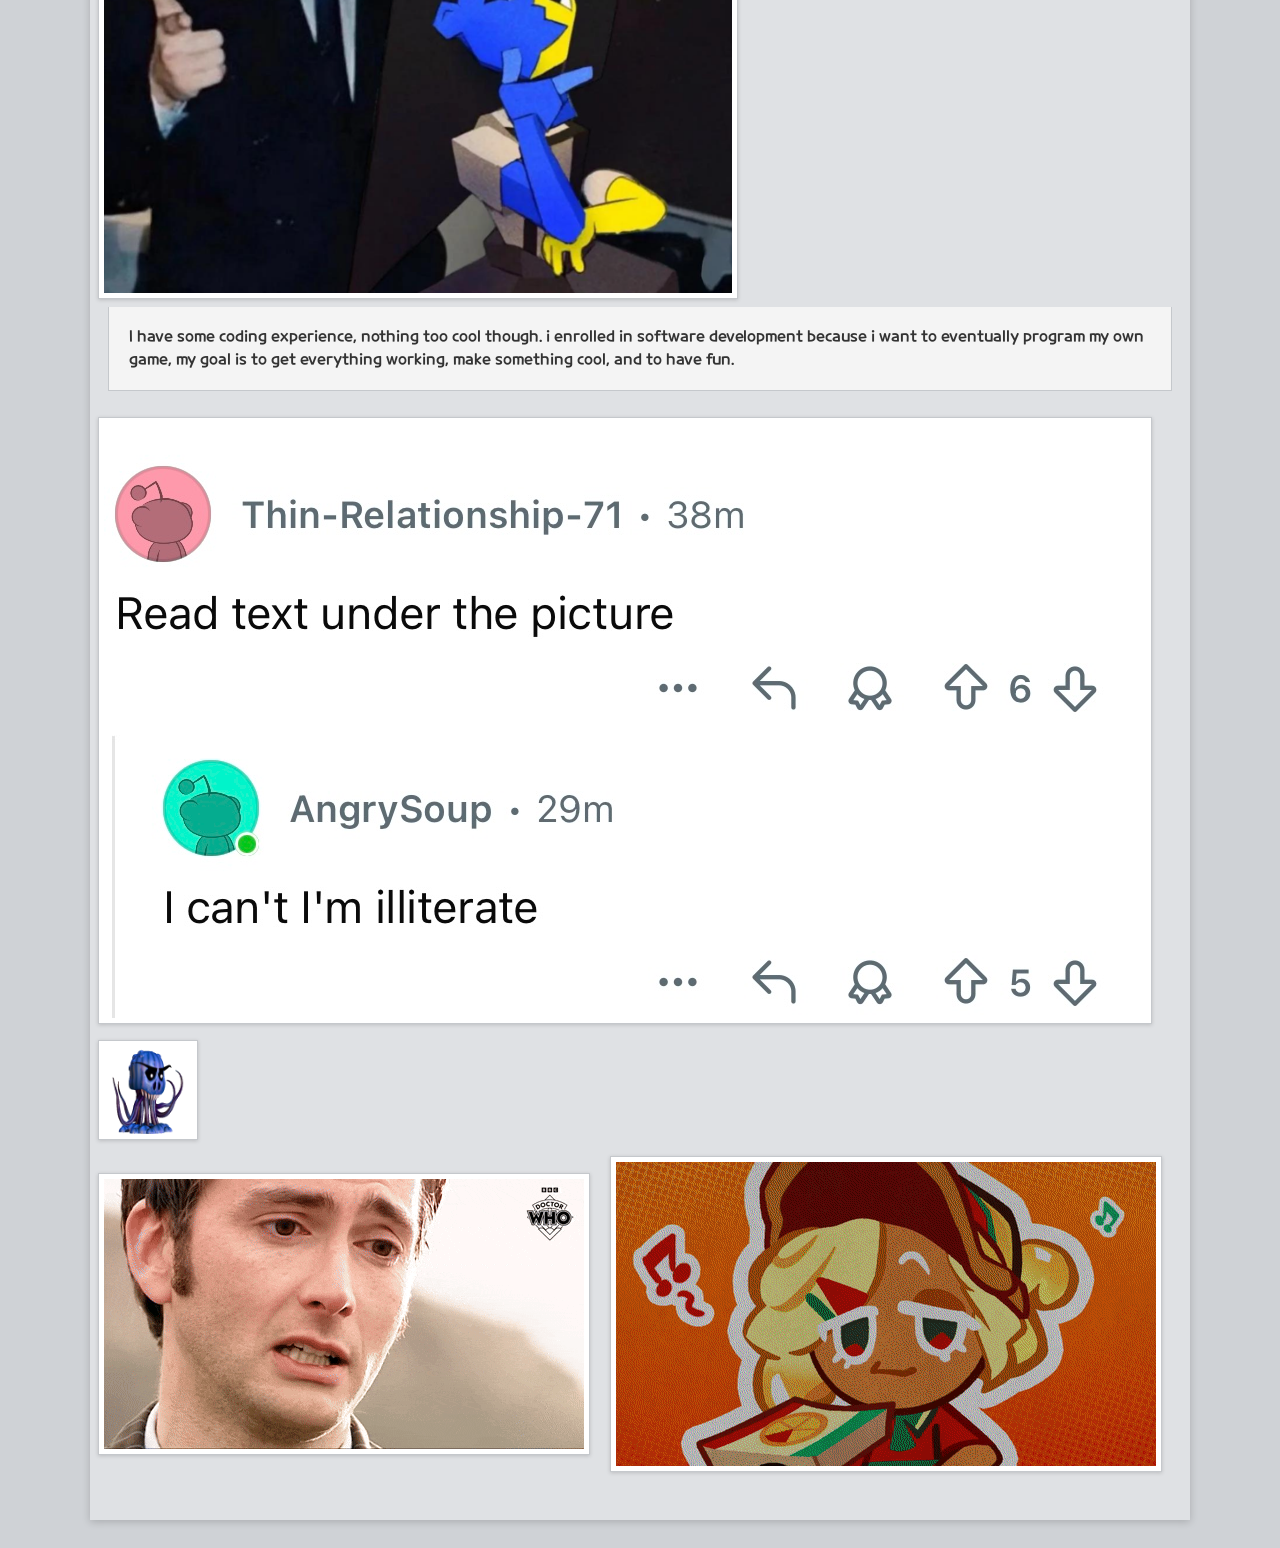
==== commit 8c9d7600: "Attention I have been Murdered" ====
--- a/index.html
+++ b/index.html
@@ -18,12 +18,12 @@
     </div>
     <h1>Hello</h1>
     <h2>I am Grant</h2>
-    <img id="ima" src="images/Project 1/I wish grant loved me more than anyone else in the entire world.png"width="640">
-    <img id="ima"src="images/Project 1/Heartbreaking The Worst Grant You Know Just Made a Great Point.png"width="640">
-    <img id="ima"src="images/Project 1/Grant Durst.png"width="640">
-    <img id="ima"src="images/Project 1/grant checkmate.png"width="640">
-    <img id="ima"src="images/Project 1/Captain Grant.png"width="640">
-    <img id="ima"src="images/Project 1/The Grant of Wall Street.png"width="640">
+    <img class="ima" src="images/Project 1/I wish grant loved me more than anyone else in the entire world.png" width="640">
+    <img class="ima" src="images/Project 1/Heartbreaking The Worst Grant You Know Just Made a Great Point.png" width="640">
+    <img class="ima" src="images/Project 1/Grant Durst.png" width="640">
+    <img class="ima" src="images/Project 1/grant checkmate.png" width="640">
+    <img class="ima" src="images/Project 1/Captain Grant.png" width="640">
+    <img class="ima" src="images/Project 1/The Grant of Wall Street.png" width="640">
     <p>I have some coding experience, nothing too cool though. i enrolled in software development because i want to eventually program my own game, my goal is to get everything working, make something cool, and to have fun.</p>
     <img src="images/IMG_4145.JPEG" height="250">
     <img src="images/IMG_3598.GIF" height="100" width="100"><br>
